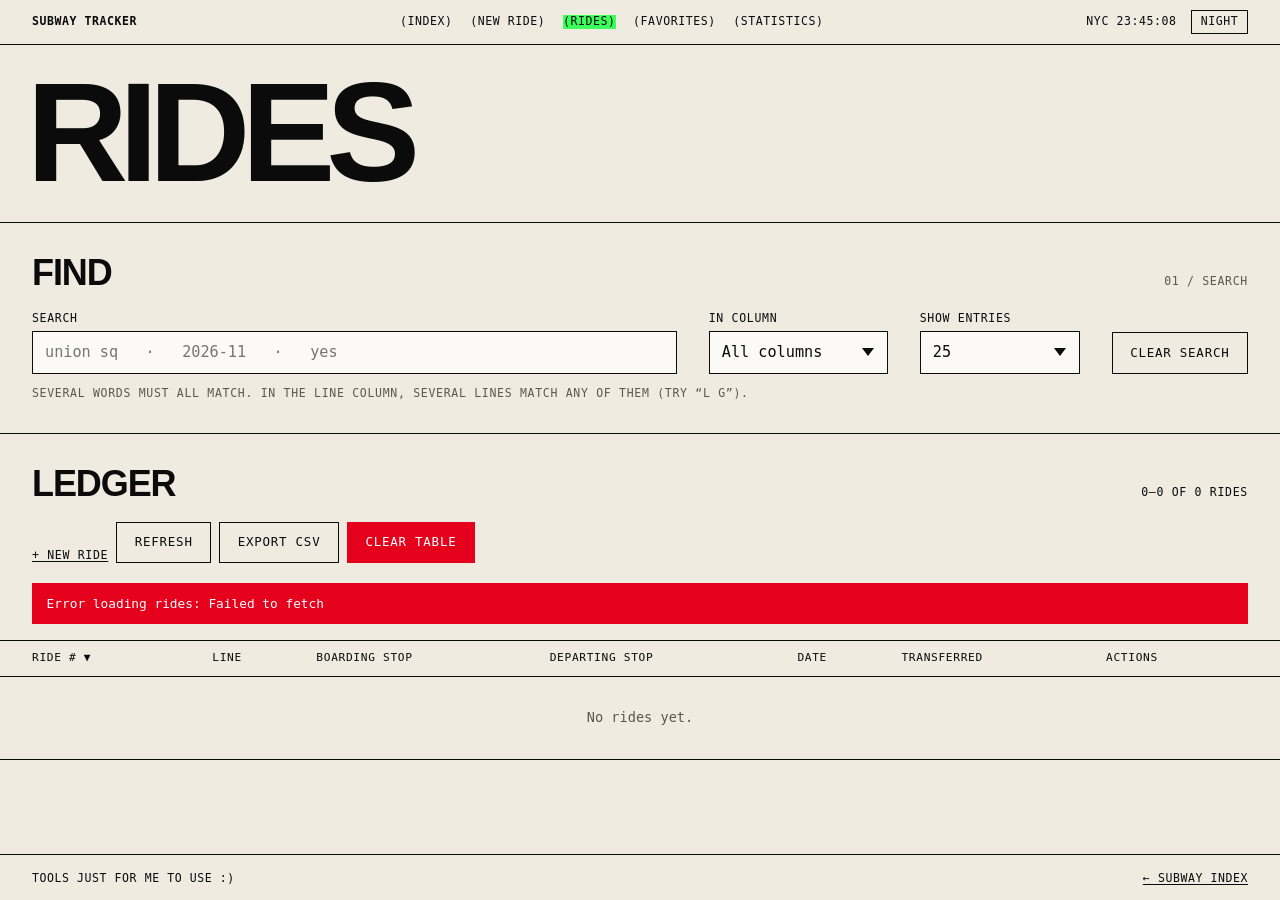
==== rides/index.html @ e181d239 "bubble sizing and animation changes" ====
<!DOCTYPE html>
<html lang="en">

<head>
  <meta charset="UTF-8" />
  <meta name="viewport" content="width=device-width, initial-scale=1.0" />
  <title>Rides — Subway Tracker</title>
  <link rel="icon" type="image/x-icon" href="../../forrest.ico">
  <link rel="stylesheet" href="../../assets/site.css">
  <script src="../../assets/theme.js"></script>
</head>

<body>

  <header class="top">
    <a class="top-id" href="../">Subway Tracker</a>
    <nav class="nav" aria-label="Subway">
      <a href="../">Index</a>
      <a href="../ride/">New ride</a>
      <a href="." aria-current="page">Rides</a>
      <a href="../favorites/">Favorites</a>
      <a href="../stats/">Statistics</a>
    </nav>
    <span class="clock" data-clock>NYC --:--:--</span>
  </header>

  <main class="page">

    <section class="sect">
      <h1 class="display display--md">Rides</h1>
    </section>

    <section class="sect">
      <div class="sect-head">
        <h2>Find</h2>
        <span class="label muted">01 / Search</span>
      </div>

      <div class="toolbar">
        <div class="field grow">
          <label for="search">Search</label>
          <input type="text" id="search" placeholder="union sq   ·   2026-11   ·   yes" autocomplete="off"
            spellcheck="false" />
        </div>
        <div class="field">
          <label for="scope">In column</label>
          <select id="scope">
            <option value="all">All columns</option>
            <option value="ride_number">Ride #</option>
            <option value="line">Line</option>
            <option value="board_stop">Boarding stop</option>
            <option value="depart_stop">Departing stop</option>
            <option value="date">Date</option>
            <option value="transferred">Transferred</option>
          </select>
        </div>
        <div class="field">
          <label for="entriesPerPage">Show entries</label>
          <select id="entriesPerPage">
            <option value="25" selected>25</option>
            <option value="50">50</option>
            <option value="100">100</option>
            <option value="all">All</option>
          </select>
        </div>
        <button type="button" class="ghost" id="clearSearch">Clear search</button>
      </div>
      <p class="label muted" style="margin-top: 0.75rem;">Several words must all match. In the Line column, several
        lines match any of them (try “L G”).</p>
    </section>

    <section class="sect sect--flush">
      <div class="sect-head">
        <h2>Ledger</h2>
        <span class="status" id="resultCount" aria-live="polite">Loading rides...</span>
      </div>

      <div class="actions pad" style="margin-bottom: 1.25rem;">
        <a href="../ride/" class="label">+ New ride</a>
        <button type="button" class="ghost" id="refreshBtn">Refresh</button>
        <button type="button" class="ghost" id="exportBtn">Export CSV</button>
        <button type="button" class="danger" id="clearTableBtn">Clear table</button>
      </div>

      <div id="message" class="msg pad-msg" role="status"></div>

      <div class="table-wrap">
        <table id="ridesTable">
          <thead>
            <tr>
              <th data-sortable data-key="ride_number">Ride #</th>
              <th data-sortable data-key="line">Line</th>
              <th data-sortable data-key="board_stop">Boarding Stop</th>
              <th data-sortable data-key="depart_stop">Departing Stop</th>
              <th data-sortable data-key="date">Date</th>
              <th data-sortable data-key="transferred">Transferred</th>
              <th>Actions</th>
            </tr>
          </thead>
          <tbody></tbody>
        </table>
      </div>
      <div id="paginationControls" class="pad" style="margin-top: 1rem;"></div>
    </section>

  </main>

  <footer class="foot">
    <span>Tools just for me to use :)</span>
    <a href="../">← Subway index</a>
  </footer>

  <script src="../../assets/site.js"></script>
  <script>
    const backendUrl = 'https://subway-tracker-production.up.railway.app';

    const COLUMNS = [
      { key: 'ride_number', label: 'Ride #' },
      { key: 'line', label: 'Line' },
      { key: 'board_stop', label: 'Boarding Stop' },
      { key: 'depart_stop', label: 'Departing Stop' },
      { key: 'date', label: 'Date' },
      { key: 'transferred', label: 'Transferred' }
    ];

    const tbody = document.querySelector('#ridesTable tbody');
    const searchInput = document.getElementById('search');
    const scopeSelect = document.getElementById('scope');
    const messageDiv = document.getElementById('message');

    let stopsByLine = {};
    let allRides = [];
    let visible = [];
    let sortKey = 'ride_number';
    let sortDir = 'desc';
    let page = 1;
    let perPage = 25;
    let editing = null; // { id, draft }

    // ── helpers ──────────────────────────────────────────────────────────────
    const esc = s => String(s == null ? '' : s)
      .replace(/&/g, '&amp;').replace(/</g, '&lt;').replace(/>/g, '&gt;').replace(/"/g, '&quot;');
    const reEsc = s => s.replace(/[.*+?^${}()|[\]\\]/g, '\\$&');

    function cellText(ride, key) {
      if (key === 'transferred') return ride.transferred ? 'Yes' : 'No';
      return String(ride[key] == null ? '' : ride[key]);
    }

    function setMessage(text, kind) {
      messageDiv.textContent = text;
      messageDiv.className = kind ? `msg pad-msg ${kind}` : 'msg pad-msg';
    }

    // Wraps each search term in <mark>, escaping everything else.
    function highlight(text, terms) {
      if (!terms.length) return esc(text);
      const re = new RegExp(`(${terms.map(reEsc).join('|')})`, 'gi');
      return text.split(re).map((part, i) => (i % 2 ? `<mark>${esc(part)}</mark>` : esc(part))).join('');
    }

    function searchTerms() {
      return searchInput.value.trim().toLowerCase().split(/\s+/).filter(Boolean);
    }

    function matches(ride, terms, scope) {
      if (!terms.length) return true;
      if (scope === 'line') {
        const line = cellText(ride, 'line').toLowerCase();
        return terms.some(t => line === t);
      }
      const hay = (scope === 'all' ? COLUMNS.map(c => cellText(ride, c.key)).join(' | ') : cellText(ride, scope)).toLowerCase();
      return terms.every(t => hay.includes(t));
    }

    function compare(a, b) {
      let x, y;
      if (sortKey === 'ride_number') {
        x = parseInt(a.ride_number, 10);
        y = parseInt(b.ride_number, 10);
      } else if (sortKey === 'date') {
        x = new Date(a.date);
        y = new Date(b.date);
      } else {
        x = cellText(a, sortKey).toLowerCase();
        y = cellText(b, sortKey).toLowerCase();
      }
      if (x < y) return sortDir === 'asc' ? -1 : 1;
      if (x > y) return sortDir === 'asc' ? 1 : -1;
      return 0;
    }

    function applyFilters(resetPage) {
      const terms = searchTerms();
      const scope = scopeSelect.value;
      visible = allRides.filter(r => matches(r, terms, scope)).sort(compare);
      if (resetPage) page = 1;
      const pages = Math.max(1, Math.ceil(visible.length / perPage));
      if (page > pages) page = pages;
      renderTable();
    }

    // ── password gate (same as the other pages) ───────────────────────────────
    async function validatePassword(operation = 'modify data') {
      if (localStorage.getItem('gbonez_trusted') === 'true') return true;

      const password = prompt(`Please enter the admin password to ${operation}:`);
      if (!password) return false;

      try {
        const response = await fetch(`${backendUrl}/validate-password`, {
          method: 'POST',
          headers: { 'Content-Type': 'application/json' },
          body: JSON.stringify({ password })
        });

        if (response.ok) {
          localStorage.setItem('gbonez_trusted', 'true');
          return true;
        }
        const errorData = await response.json();
        alert(`❌ ${errorData.detail || 'Invalid password'}`);
        return false;
      } catch (error) {
        console.error('Password validation error:', error);
        alert(`❌ Error validating password: ${error.message}`);
        return false;
      }
    }

    // ── loading ──────────────────────────────────────────────────────────────
    async function fetchRides() {
      document.getElementById('resultCount').textContent = 'Loading rides...';
      try {
        const res = await fetch(`${backendUrl}/rides/?per_page=10000`);
        if (!res.ok) throw new Error(`HTTP ${res.status}: ${await res.text()}`);
        const data = await res.json();
        allRides = data.rides || data;
        setMessage('', '');
      } catch (err) {
        console.error('Fetch error:', err);
        allRides = [];
        setMessage(`Error loading rides: ${err.message}`, 'error');
      }
      applyFilters(true);
    }

    // ── table ────────────────────────────────────────────────────────────────
    function stopOptions(line, current) {
      const stops = stopsByLine[line] || [];
      const list = current && !stops.includes(current) ? [current, ...stops] : stops;
      return list.map(s => `<option value="${esc(s)}"${s === current ? ' selected' : ''}>${esc(s)}</option>`).join('');
    }

    function lineOptions(current) {
      const lines = Object.keys(stopsByLine).sort();
      if (current && !lines.includes(current)) lines.unshift(current);
      return lines.map(l => `<option value="${esc(l)}"${l === current ? ' selected' : ''}>${esc(l)}</option>`).join('');
    }

    function viewRow(ride, terms, scope) {
      const mark = key => (scope === 'all' || scope === key ? terms : []);
      const tr = document.createElement('tr');
      tr.innerHTML = `
        <td>${highlight(cellText(ride, 'ride_number'), mark('ride_number'))}</td>
        <td>${window.mtaBullet(ride.line)}</td>
        <td>${highlight(cellText(ride, 'board_stop'), mark('board_stop'))}</td>
        <td>${highlight(cellText(ride, 'depart_stop'), mark('depart_stop'))}</td>
        <td>${highlight(cellText(ride, 'date'), mark('date'))}</td>
        <td>${highlight(cellText(ride, 'transferred'), mark('transferred'))}</td>
        <td class="row-actions">
          <button type="button" class="link edit" data-act="edit" data-id="${ride.id}">Edit</button>
          <button type="button" class="link" data-act="delete" data-id="${ride.id}">Delete</button>
        </td>`;
      return tr;
    }

    function editRow(ride) {
      const d = editing.draft;
      const tr = document.createElement('tr');
      tr.className = 'editing';
      tr.dataset.id = ride.id;
      tr.innerHTML = `
        <td>${esc(ride.ride_number)}</td>
        <td><select data-f="line" aria-label="Line">${lineOptions(d.line)}</select></td>
        <td><select data-f="board_stop" aria-label="Boarding stop">${stopOptions(d.line, d.board_stop)}</select></td>
        <td><select data-f="depart_stop" aria-label="Departing stop">${stopOptions(d.line, d.depart_stop)}</select></td>
        <td><input type="date" data-f="date" value="${esc(d.date)}" aria-label="Date"></td>
        <td><input type="checkbox" data-f="transferred" aria-label="Transferred"${d.transferred ? ' checked' : ''}></td>
        <td class="row-actions">
          <button type="button" class="primary" data-act="save" data-id="${ride.id}">Save</button>
          <button type="button" class="ghost" data-act="cancel" data-id="${ride.id}">Cancel</button>
        </td>`;
      return tr;
    }

    function renderTable() {
      const terms = searchTerms();
      const scope = scopeSelect.value;

      document.querySelectorAll('#ridesTable th[data-key]').forEach(th => {
        const key = th.dataset.key;
        const col = COLUMNS.find(c => c.key === key);
        const active = key === sortKey;
        th.textContent = col.label + (active ? (sortDir === 'asc' ? ' ▲' : ' ▼') : '');
        th.setAttribute('aria-sort', active ? (sortDir === 'asc' ? 'ascending' : 'descending') : 'none');
      });

      tbody.innerHTML = '';
      const start = (page - 1) * perPage;
      const slice = visible.slice(start, start + perPage);

      if (!slice.length) {
        const tr = document.createElement('tr');
        tr.innerHTML = `<td colspan="7" class="empty-cell">${allRides.length ? 'No rides match that search.' : 'No rides yet.'}</td>`;
        tbody.appendChild(tr);
      }
      slice.forEach(ride => {
        tbody.appendChild(editing && editing.id === ride.id ? editRow(ride) : viewRow(ride, terms, scope));
      });

      const filtered = terms.length > 0;
      const shownFrom = visible.length ? start + 1 : 0;
      const shownTo = Math.min(start + perPage, visible.length);
      document.getElementById('resultCount').textContent = filtered
        ? `${visible.length} of ${allRides.length} rides match${visible.length ? ` · showing ${shownFrom}–${shownTo}` : ''}`
        : `${shownFrom}–${shownTo} of ${allRides.length} rides`;

      renderPagination();
    }

    function renderPagination() {
      const container = document.getElementById('paginationControls');
      container.innerHTML = '';
      const totalPages = Math.ceil(visible.length / perPage);
      if (totalPages <= 1) return;

      const wrapper = document.createElement('div');
      wrapper.className = 'pagination-wrapper';
      const make = (label, onClick, disabled) => {
        const btn = document.createElement('button');
        btn.type = 'button';
        btn.className = 'ghost';
        btn.textContent = label;
        btn.disabled = disabled;
        btn.onclick = onClick;
        return btn;
      };
      wrapper.append(
        make('« First', () => { page = 1; renderTable(); }, page === 1),
        make('‹ Prev', () => { page--; renderTable(); }, page === 1)
      );
      const label = document.createElement('span');
      label.textContent = `Page ${page} of ${totalPages}`;
      wrapper.append(label);
      wrapper.append(
        make('Next ›', () => { page++; renderTable(); }, page === totalPages),
        make('Last »', () => { page = totalPages; renderTable(); }, page === totalPages)
      );
      container.appendChild(wrapper);
    }

    // ── row actions (edit / save / cancel / delete) ──────────────────────────
    const findRide = id => allRides.find(r => String(r.id) === String(id));

    tbody.addEventListener('click', async event => {
      const btn = event.target.closest('button[data-act]');
      if (!btn) return;
      const ride = findRide(btn.dataset.id);
      if (!ride) return;

      if (btn.dataset.act === 'edit') {
        editing = {
          id: ride.id,
          draft: {
            line: ride.line,
            board_stop: ride.board_stop,
            depart_stop: ride.depart_stop,
            date: ride.date,
            transferred: !!ride.transferred
          }
        };
        setMessage('', '');
        renderTable();
        const row = tbody.querySelector('tr.editing');
        if (row) row.querySelector('select').focus();
      } else if (btn.dataset.act === 'cancel') {
        editing = null;
        renderTable();
      } else if (btn.dataset.act === 'save') {
        await saveEdit(ride, btn);
      } else if (btn.dataset.act === 'delete') {
        await deleteRide(ride);
      }
    });

    // Keep the draft in step with the inputs; changing the line refreshes the stops in place.
    tbody.addEventListener('change', event => {
      const el = event.target;
      const field = el.dataset && el.dataset.f;
      if (!field || !editing) return;
      const d = editing.draft;
      d[field] = el.type === 'checkbox' ? el.checked : el.value;

      if (field === 'line') {
        const row = el.closest('tr');
        d.board_stop = '';
        d.depart_stop = '';
        row.querySelector('[data-f="board_stop"]').innerHTML = `<option value="">Select stop</option>${stopOptions(d.line, '')}`;
        row.querySelector('[data-f="depart_stop"]').innerHTML = `<option value="">Select stop</option>${stopOptions(d.line, '')}`;
      }
    });

    async function saveEdit(ride, btn) {
      const d = editing.draft;
      if (!d.line || !d.board_stop || !d.depart_stop || !d.date) {
        setMessage('Fill in the line, both stops and the date before saving.', 'warning');
        return;
      }
      if (!(await validatePassword('edit this ride'))) return;

      btn.disabled = true;
      try {
        const res = await fetch(`${backendUrl}/rides/${ride.id}`, {
          method: 'PUT',
          headers: { 'Content-Type': 'application/json' },
          body: JSON.stringify({
            line: d.line,
            board_stop: d.board_stop,
            depart_stop: d.depart_stop,
            date: d.date,
            transferred: d.transferred
          })
        });
        const result = await res.json().catch(() => ({}));
        if (!res.ok) {
          const hint = res.status === 405 ? ' The server may need redeploying to support editing.' : '';
          setMessage(`Could not save (${res.status}): ${result.detail || 'Unknown error'}.${hint}`, 'error');
          btn.disabled = false;
          return;
        }
        Object.assign(ride, result.ride || { ...d });
        editing = null;
        setMessage(`Updated ride #${ride.ride_number}.`, 'success');
        applyFilters(false);
      } catch (err) {
        console.error('Save error:', err);
        setMessage(`Could not save: ${err.message}`, 'error');
        btn.disabled = false;
      }
    }

    async function deleteRide(ride) {
      if (!confirm(`Delete ride #${ride.ride_number}?`)) return;
      if (!(await validatePassword('delete this ride'))) return;

      try {
        const res = await fetch(`${backendUrl}/rides/${ride.id}`, { method: 'DELETE' });
        if (!res.ok) throw new Error(`HTTP ${res.status}`);
        allRides = allRides.filter(r => r.id !== ride.id);
        if (editing && editing.id === ride.id) editing = null;
        setMessage(`Deleted ride #${ride.ride_number}.`, 'success');
        applyFilters(false);
      } catch (err) {
        console.error('Delete error:', err);
        setMessage(`Could not delete ride #${ride.ride_number}: ${err.message}`, 'error');
      }
    }

    // ── toolbar ──────────────────────────────────────────────────────────────
    let searchTimer = null;
    searchInput.addEventListener('input', () => {
      clearTimeout(searchTimer);
      searchTimer = setTimeout(() => applyFilters(true), 90);
    });
    scopeSelect.addEventListener('change', () => applyFilters(true));

    document.getElementById('clearSearch').addEventListener('click', () => {
      searchInput.value = '';
      scopeSelect.value = 'all';
      applyFilters(true);
      searchInput.focus();
    });

    document.getElementById('entriesPerPage').addEventListener('change', event => {
      perPage = event.target.value === 'all' ? Math.max(allRides.length, 1) : parseInt(event.target.value, 10);
      page = 1;
      renderTable();
    });

    document.querySelectorAll('#ridesTable th[data-key]').forEach(th => {
      th.tabIndex = 0;
      const sort = () => {
        const key = th.dataset.key;
        if (key === sortKey) {
          sortDir = sortDir === 'asc' ? 'desc' : 'asc';
        } else {
          sortKey = key;
          sortDir = 'asc';
        }
        applyFilters(false);
      };
      th.addEventListener('click', sort);
      th.addEventListener('keydown', e => {
        if (e.key === 'Enter' || e.key === ' ') {
          e.preventDefault();
          sort();
        }
      });
    });

    document.getElementById('refreshBtn').addEventListener('click', () => { editing = null; fetchRides(); });
    document.getElementById('exportBtn').addEventListener('click', () => {
      window.location.href = `${backendUrl}/export-csv/`;
    });

    document.getElementById('clearTableBtn').addEventListener('click', async () => {
      if (!confirm('Are you sure you want to delete ALL rides? This cannot be undone.')) return;
      if (!(await validatePassword('clear all rides from the database'))) return;
      try {
        const res = await fetch(`${backendUrl}/rides/`, { method: 'DELETE' });
        if (!res.ok) throw new Error(`HTTP ${res.status}`);
        allRides = [];
        editing = null;
        setMessage('Cleared all rides.', 'success');
        applyFilters(true);
      } catch (err) {
        console.error('Clear error:', err);
        setMessage(`Could not clear rides: ${err.message}`, 'error');
      }
    });

    window.addEventListener('DOMContentLoaded', async () => {
      try {
        const response = await fetch('../../data/stops.json');
        stopsByLine = await response.json();
      } catch (error) {
        console.error('Failed to load subway data:', error);
      }
      fetchRides();
    });
  </script>
</body>

</html>
---- assets/site.css ----
/*
  gbonez.org — shared styles

  Principles, each lifted from the Are.na boards this was designed from:
  - raw HTML honesty: hairline rules, square corners, underlined links, no shadows
  - one oversized grotesk for headlines, one mono for everything that is a label
  - flat colour fields that invert on hover; a highlighter for emphasis
  - ledger tables; dark panels for data
  - the only decoration is the MTA line bullet

  Night mode swaps the surface/ink variables below. Text that sits on an accent
  colour uses --on-accent / --on-blue so it stays legible in both themes.
*/

:root {
  color-scheme: light;

  --paper: #efebe0;
  --white: #fbfaf6;
  --ink: #0b0b0b;
  --ink-2: #5b584f;
  --rule-soft: #c8c2b0;
  --blue: #1f2bff;
  --green: #3dff5c;
  --pink: #ffb8f2;
  --red: #e5001c;
  --on-accent: #0b0b0b;
  --on-blue: #efebe0;
  --panel: #0b0b0b;

  --sans: "Helvetica Neue", Helvetica, Arial, sans-serif;
  --mono: ui-monospace, "SF Mono", "JetBrains Mono", Menlo, Consolas, monospace;
  --gutter: clamp(1rem, 2.5vw, 2rem);
}

:root[data-theme="dark"] {
  color-scheme: dark;

  --paper: #141517;
  --white: #1c1d20;
  --ink: #ece8dc;
  --ink-2: #a39f93;
  --rule-soft: #34353a;
  --blue: #5563ff;
  --red: #ff3b4f;
}

:root[data-theme="dark"] select {
  background-image: url("data:image/svg+xml,%3Csvg xmlns='http://www.w3.org/2000/svg' width='12' height='8' viewBox='0 0 12 8'%3E%3Cpath d='M0 0h12L6 8z' fill='%23ece8dc'/%3E%3C/svg%3E");
}

* {
  box-sizing: border-box;
  margin: 0;
  padding: 0;
}

html {
  background: var(--paper);
  color: var(--ink);
  -webkit-text-size-adjust: 100%;
}

body {
  font-family: var(--sans);
  font-size: 1rem;
  line-height: 1.45;
  min-height: 100vh;
  display: flex;
  flex-direction: column;
}

::selection {
  background: var(--green);
  color: var(--on-accent);
}

a {
  color: inherit;
  text-decoration: underline;
  text-decoration-thickness: 1px;
  text-underline-offset: 0.18em;
}

a:hover {
  background: var(--blue);
  color: var(--on-blue);
  text-decoration: none;
}

:focus-visible {
  outline: 3px solid var(--blue);
  outline-offset: 2px;
}

.hidden {
  display: none !important;
}

.pad {
  padding-inline: var(--gutter);
}

/* ───────── type ───────── */

h1,
h2,
h3 {
  font-weight: 700;
  line-height: 1;
  letter-spacing: -0.03em;
}

h2 {
  font-size: clamp(1.5rem, 3vw, 2.25rem);
  text-transform: uppercase;
}

h3 {
  font-size: 1.1rem;
}

p + p {
  margin-top: 0.75em;
}

.display {
  font-family: var(--sans);
  font-weight: 700;
  font-size: clamp(3.25rem, 15vw, 15rem);
  line-height: 0.8;
  letter-spacing: -0.065em;
  text-transform: uppercase;
  margin-left: -0.04em;
  overflow-wrap: anywhere;
}

.display--md {
  font-size: clamp(2.75rem, 11vw, 9rem);
}

.label {
  font: 500 0.72rem/1.3 var(--mono);
  text-transform: uppercase;
  letter-spacing: 0.06em;
}

.muted {
  color: var(--ink-2);
}

.lede {
  font-weight: 500;
  font-size: clamp(1.35rem, 3vw, 2.4rem);
  line-height: 1.12;
  letter-spacing: -0.025em;
  max-width: 32ch;
}

.hl {
  background: var(--green);
  color: var(--on-accent);
  padding: 0 0.15em;
  -webkit-box-decoration-break: clone;
  box-decoration-break: clone;
}

.hl--pink {
  background: var(--pink);
  color: var(--on-accent);
}

/* ───────── frame ───────── */

.top {
  display: grid;
  grid-template-columns: auto 1fr auto;
  align-items: center;
  gap: 0.5rem var(--gutter);
  padding: 0.65rem var(--gutter);
  border-bottom: 1px solid var(--ink);
  font: 500 0.72rem/1.2 var(--mono);
  text-transform: uppercase;
  letter-spacing: 0.05em;
}

.top a {
  text-decoration: none;
}

.top-id {
  font-weight: 700;
}

.nav {
  display: flex;
  flex-wrap: wrap;
  gap: 0.25rem 1.1rem;
  justify-content: center;
}

.nav a::before {
  content: "(";
}

.nav a::after {
  content: ")";
}

.nav a[aria-current="page"] {
  background: var(--green);
  color: var(--on-accent);
}

.nav a:hover {
  background: var(--blue);
  color: var(--on-blue);
}

.clock {
  font-variant-numeric: tabular-nums;
  white-space: nowrap;
}

.tools {
  display: flex;
  align-items: center;
  justify-content: flex-end;
  gap: 0.9rem;
}

.theme-toggle {
  font: inherit;
  letter-spacing: inherit;
  text-transform: inherit;
  color: var(--ink);
  background: transparent;
  border: 1px solid var(--ink);
  padding: 0.3rem 0.55rem;
  line-height: 1;
}

.theme-toggle:hover:not(:disabled) {
  background: var(--ink);
  border-color: var(--ink);
  color: var(--paper);
}

.page {
  flex: 1;
}

.sect {
  padding: var(--gutter);
  border-top: 1px solid var(--ink);
}

.sect:first-child {
  border-top: 0;
}

.sect--flush {
  padding-inline: 0;
}

.sect-head {
  display: flex;
  justify-content: space-between;
  align-items: baseline;
  gap: 1rem;
  margin-bottom: 1.25rem;
}

.sect--flush > .sect-head {
  padding-inline: var(--gutter);
}

.foot {
  display: flex;
  flex-wrap: wrap;
  justify-content: space-between;
  gap: 0.5rem 2rem;
  padding: 0.9rem var(--gutter);
  border-top: 1px solid var(--ink);
  font: 500 0.72rem/1.4 var(--mono);
  text-transform: uppercase;
  letter-spacing: 0.05em;
}

/* ───────── MTA bullet — the only ornament ───────── */

.bullet {
  display: inline-flex;
  align-items: center;
  justify-content: center;
  width: 1.7em;
  height: 1.7em;
  border-radius: 50%;
  font: 700 0.85em/1 var(--sans);
  letter-spacing: 0;
  text-transform: none;
  vertical-align: middle;
  flex-shrink: 0;
}

.bullet[data-len="2"] {
  font-size: 0.7em;
}

.bullet[data-len="3"] {
  font-size: 0.56em;
}

.bullet--lg {
  font-size: clamp(1.5rem, 4.2vw, 3.4rem);
}

/* ───────── index list (home) ───────── */

.index {
  list-style: none;
  border-top: 1px solid var(--ink);
}

.index li {
  border-bottom: 1px solid var(--ink);
}

.index li:last-child {
  border-bottom: 0;
}

.index a {
  display: grid;
  grid-template-columns: 3.5rem 1fr minmax(0, 20rem);
  align-items: baseline;
  gap: var(--gutter);
  padding: 0.4rem var(--gutter) 0.6rem;
  text-decoration: none;
}

.index .n {
  font: 500 0.72rem/1 var(--mono);
  letter-spacing: 0.06em;
}

.index .t {
  font-weight: 700;
  font-size: clamp(2.2rem, 7.5vw, 6.5rem);
  line-height: 0.95;
  letter-spacing: -0.05em;
  text-transform: uppercase;
  white-space: nowrap;
}

.index .t i {
  font-style: normal;
  display: inline-block;
  transition: transform 0.15s ease;
}

.index a:hover .t i {
  transform: translateX(0.12em);
}

.index .d {
  font: 500 0.72rem/1.35 var(--mono);
  text-transform: uppercase;
  letter-spacing: 0.05em;
  text-align: right;
}

.readout {
  display: grid;
  grid-template-columns: repeat(auto-fit, minmax(12rem, 1fr));
}

.readout > div {
  padding: var(--gutter);
  border-right: 1px solid var(--ink);
}

.readout > div:last-child {
  border-right: 0;
}

.readout .label {
  white-space: nowrap;
}

.readout .v {
  display: block;
  font-weight: 700;
  font-size: clamp(1.6rem, 4vw, 3.2rem);
  line-height: 0.95;
  letter-spacing: -0.04em;
  margin-top: 0.35rem;
  font-variant-numeric: tabular-nums;
}

.readout .v .bullet {
  font-size: 0.7em;
}

.readout .v--sm {
  font-size: clamp(1rem, 1.7vw, 1.5rem);
  line-height: 1.15;
  letter-spacing: -0.02em;
}

.strip {
  display: flex;
  flex-wrap: wrap;
  gap: 0.35rem;
  font-size: clamp(1rem, 2.4vw, 1.6rem);
}

/* ───────── forms ───────── */

label,
.field-label {
  display: block;
  font: 500 0.72rem/1.3 var(--mono);
  text-transform: uppercase;
  letter-spacing: 0.06em;
  margin-bottom: 0.35rem;
}

select,
input[type="date"],
input[type="url"],
input[type="text"] {
  font: 400 0.95rem/1.2 var(--mono);
  color: var(--ink);
  background-color: var(--white);
  border: 1px solid var(--ink);
  border-radius: 0;
  padding: 0.7rem 0.75rem;
  width: 100%;
}

select {
  -webkit-appearance: none;
  appearance: none;
  padding-right: 2.25rem;
  background-image: url("data:image/svg+xml,%3Csvg xmlns='http://www.w3.org/2000/svg' width='12' height='8' viewBox='0 0 12 8'%3E%3Cpath d='M0 0h12L6 8z' fill='%230b0b0b'/%3E%3C/svg%3E");
  background-repeat: no-repeat;
  background-position: right 0.8rem center;
  cursor: pointer;
}

select:hover,
input:hover {
  background-color: var(--pink);
  color: var(--on-accent);
}

input[type="checkbox"] {
  -webkit-appearance: none;
  appearance: none;
  display: inline-grid;
  place-content: center;
  width: 1.4rem;
  height: 1.4rem;
  margin-right: 0.65rem;
  vertical-align: -0.35em;
  border: 1px solid var(--ink);
  background: var(--white);
  cursor: pointer;
}

input[type="checkbox"]:checked {
  background: var(--green);
  color: var(--on-accent);
}

input[type="checkbox"]:checked::after {
  content: "×";
  font: 700 1.2rem/1 var(--mono);
}

.check {
  display: flex;
  align-items: flex-start;
  text-transform: none;
  font: 500 0.9rem/1.35 var(--mono);
  letter-spacing: 0;
  cursor: pointer;
}

.check input {
  flex-shrink: 0;
  margin-top: 0.05rem;
}

button {
  font: 500 0.78rem/1 var(--mono);
  text-transform: uppercase;
  letter-spacing: 0.06em;
  color: var(--paper);
  background: var(--ink);
  border: 1px solid var(--ink);
  border-radius: 0;
  padding: 0.85rem 1.1rem;
  cursor: pointer;
}

button:hover:not(:disabled) {
  background: var(--blue);
  border-color: var(--blue);
  color: var(--on-blue);
}

button:disabled {
  opacity: 0.35;
  cursor: not-allowed;
}

button.primary {
  background: var(--green);
  color: var(--on-accent);
}

button.primary:hover:not(:disabled) {
  background: var(--ink);
  border-color: var(--ink);
  color: var(--paper);
}

button.ghost {
  background: transparent;
  color: var(--ink);
}

button.ghost:hover:not(:disabled) {
  background: var(--ink);
  border-color: var(--ink);
  color: var(--paper);
}

button.danger {
  background: var(--red);
  border-color: var(--red);
  color: #fff;
}

button.danger:hover:not(:disabled) {
  background: var(--ink);
  border-color: var(--ink);
}

button.link {
  background: none;
  border: 0;
  padding: 0;
  color: inherit;
  letter-spacing: 0.06em;
  text-decoration: underline;
  text-underline-offset: 0.18em;
}

button.link:hover:not(:disabled) {
  background: var(--red);
  color: #fff;
  text-decoration: none;
}

.form-grid {
  display: grid;
  grid-template-columns: repeat(auto-fit, minmax(14rem, 1fr));
  gap: 1.25rem var(--gutter);
  align-items: end;
}

.form-grid .wide {
  grid-column: 1 / -1;
}

.stop-row {
  display: grid;
  grid-template-columns: 1fr auto;
  gap: 0.5rem;
  align-items: end;
}

.swap-btn {
  display: inline-flex;
  align-items: center;
  justify-content: center;
  padding: 0.7rem 0.75rem;
  background: var(--white);
  color: var(--ink);
}

.swap-btn:hover:not(:disabled) {
  background: var(--ink);
  border-color: var(--ink);
  color: var(--paper);
}

.actions {
  display: flex;
  flex-wrap: wrap;
  gap: 0.5rem;
  align-items: end;
}

.actions > div {
  min-width: 8rem;
}

.msg,
.message {
  font: 500 0.8rem/1.4 var(--mono);
  padding: 0.65rem 0.85rem;
  border: 1px solid var(--ink);
  background: var(--white);
  margin: 1rem 0;
}

.msg:empty,
.message:empty {
  display: none;
}

.msg.success,
.message.success {
  background: var(--green);
  color: var(--on-accent);
}

.msg.warning,
.message.warning {
  background: var(--pink);
  color: var(--on-accent);
}

.msg.error,
.message.error {
  background: var(--red);
  border-color: var(--red);
  color: #fff;
}

.status {
  font: 500 0.72rem/1.3 var(--mono);
  text-transform: uppercase;
  letter-spacing: 0.06em;
}

/* ───────── ledger table ───────── */

.table-wrap {
  overflow-x: auto;
  border-top: 1px solid var(--ink);
  border-bottom: 1px solid var(--ink);
}

table {
  width: 100%;
  border-collapse: collapse;
  font: 400 0.85rem/1.3 var(--mono);
}

th {
  text-align: left;
  font-weight: 500;
  font-size: 0.7rem;
  text-transform: uppercase;
  letter-spacing: 0.06em;
  padding: 0.65rem 0.75rem;
  border-bottom: 1px solid var(--ink);
  white-space: nowrap;
  user-select: none;
}

th[data-sortable] {
  cursor: pointer;
}

th[data-sortable]:hover {
  background: var(--blue);
  color: var(--on-blue);
}

td {
  padding: 0.55rem 0.75rem;
  border-bottom: 1px solid var(--rule-soft);
  vertical-align: middle;
}

tbody tr:last-child td {
  border-bottom: 0;
}

tbody tr:hover {
  background: var(--pink);
  color: var(--on-accent);
}

th:first-child,
td:first-child {
  padding-left: var(--gutter);
  font-variant-numeric: tabular-nums;
}

th:last-child,
td:last-child {
  padding-right: var(--gutter);
}

.pagination-wrapper {
  display: flex;
  flex-wrap: wrap;
  align-items: center;
  gap: 0.5rem 1rem;
  font: 500 0.72rem/1 var(--mono);
  text-transform: uppercase;
  letter-spacing: 0.06em;
}

.sr {
  position: absolute;
  width: 1px;
  height: 1px;
  overflow: hidden;
  clip: rect(0 0 0 0);
  white-space: nowrap;
}

/* ───────── rides: search + inline edit ───────── */

.toolbar {
  display: flex;
  flex-wrap: wrap;
  gap: 1rem var(--gutter);
  align-items: end;
}

.toolbar .field {
  min-width: 10rem;
}

.toolbar .grow {
  flex: 1 1 18rem;
}

mark {
  background: var(--green);
  color: var(--on-accent);
  padding: 0 0.1em;
}

.msg.pad-msg {
  margin-inline: var(--gutter);
}

.row-actions {
  white-space: nowrap;
}

.row-actions button + button {
  margin-left: 0.9rem;
}

.row-actions button.primary,
.row-actions button.ghost {
  padding: 0.45rem 0.65rem;
  font-size: 0.68rem;
}

.row-actions button.primary + button.ghost {
  margin-left: 0.4rem;
}

/* Edit mode: the controls need room, so the row gets fixed minimums and the table scrolls sideways. */
tr.editing td:nth-child(2) { min-width: 6rem; }
tr.editing td:nth-child(3),
tr.editing td:nth-child(4) { min-width: 11rem; }
tr.editing td:nth-child(5) { min-width: 9.5rem; }

button.link.edit:hover:not(:disabled) {
  background: var(--blue);
  color: var(--on-blue);
}

.empty-cell {
  padding: 2rem var(--gutter);
  text-align: center;
  color: var(--ink-2);
}

tbody tr.editing,
tbody tr.editing:hover {
  background: var(--green);
  color: var(--on-accent);
}

/* The green row stays green in night mode, so its controls use fixed light-on-dark colours. */
tr.editing td select,
tr.editing td input[type="date"] {
  padding: 0.4rem 0.5rem;
  padding-right: 1.6rem;
  font-size: 0.78rem;
  min-width: 0;
  width: 100%;
  color: #0b0b0b;
  background-color: #fbfaf6;
  border-color: #0b0b0b;
  color-scheme: light;
}

:root[data-theme="dark"] tr.editing td select {
  background-image: url("data:image/svg+xml,%3Csvg xmlns='http://www.w3.org/2000/svg' width='12' height='8' viewBox='0 0 12 8'%3E%3Cpath d='M0 0h12L6 8z' fill='%230b0b0b'/%3E%3C/svg%3E");
}

tr.editing td input[type="date"] {
  padding-right: 0.5rem;
}

tr.editing td input[type="checkbox"] {
  margin: 0;
  vertical-align: middle;
  background: #fbfaf6;
  border-color: #0b0b0b;
}

tr.editing td input[type="checkbox"]:checked {
  background: #0b0b0b;
  color: #3dff5c;
}

tr.editing td select:hover,
tr.editing td input:hover {
  background-color: var(--pink);
  color: #0b0b0b;
}

tr.editing .row-actions button.primary {
  background: #0b0b0b;
  border-color: #0b0b0b;
  color: #3dff5c;
}

tr.editing .row-actions button.primary:hover:not(:disabled) {
  background: #fbfaf6;
  border-color: #0b0b0b;
  color: #0b0b0b;
}

tr.editing .row-actions button.ghost {
  background: transparent;
  border-color: #0b0b0b;
  color: #0b0b0b;
}

tr.editing .row-actions button.ghost:hover:not(:disabled) {
  background: #0b0b0b;
  color: #3dff5c;
}

/* ───────── stats ───────── */

.filters {
  display: flex;
  flex-wrap: wrap;
  gap: 0.5rem;
}

.filter-button {
  background: transparent;
  color: var(--ink);
}

.filter-button:hover:not(:disabled) {
  background: var(--blue);
  border-color: var(--blue);
  color: var(--on-blue);
}

.filter-button.active {
  background: var(--green);
  border-color: var(--ink);
  color: var(--on-accent);
}

.range {
  display: flex;
  flex-wrap: wrap;
  gap: 1rem;
  align-items: end;
  margin-top: 1.25rem;
}

.range > div {
  min-width: 11rem;
}

.range .actions {
  min-width: 0;
}

.summary-stats {
  display: grid;
  grid-template-columns: repeat(auto-fit, minmax(11rem, 1fr));
  border-top: 1px solid var(--ink);
  border-left: 1px solid var(--ink);
}

.summary-card {
  padding: 1rem;
  border-right: 1px solid var(--ink);
  border-bottom: 1px solid var(--ink);
  display: flex;
  flex-direction: column-reverse;
  justify-content: space-between;
  gap: 1.25rem;
  min-height: 9rem;
}

.summary-card:first-child {
  background: var(--blue);
  color: var(--on-blue);
}

.summary-value {
  font-weight: 700;
  font-size: clamp(2.25rem, 5vw, 4.5rem);
  line-height: 0.9;
  letter-spacing: -0.05em;
  font-variant-numeric: tabular-nums;
  overflow-wrap: break-word;
  min-width: 0;
}

.summary-label {
  font: 500 0.72rem/1.3 var(--mono);
  text-transform: uppercase;
  letter-spacing: 0.06em;
}

.stats-grid {
  display: grid;
  grid-template-columns: repeat(auto-fit, minmax(min(100%, 34rem), 1fr));
  border-top: 1px solid var(--ink);
  border-left: 1px solid var(--ink);
  counter-reset: fig;
}

/* Data lives on a fixed dark panel in both themes (charts draw light-on-dark). */
.chart-container {
  --chart-ink: #e8e4d8;
  --chart-dim: #8a877d;
  background: var(--panel);
  color: var(--chart-ink);
  padding: 1rem;
  border-right: 1px solid var(--ink);
  border-bottom: 1px solid var(--ink);
  min-width: 0;
  counter-increment: fig;
}

.chart-title {
  display: flex;
  align-items: baseline;
  gap: 0.5em;
  font: 500 0.72rem/1.3 var(--mono);
  text-transform: uppercase;
  letter-spacing: 0.06em;
  color: var(--green);
  padding-bottom: 0.75rem;
  margin-bottom: 1rem;
  border-bottom: 1px solid #2c2d2f;
}

.chart-title::before {
  content: "+";
}

.chart-title::after {
  content: "Fig. " counter(fig, decimal-leading-zero);
  margin-left: auto;
  color: var(--chart-dim);
}

.chart-wrapper {
  position: relative;
  height: 400px;
}

.chart-wrapper .loading,
.chart-wrapper .error,
.chart-wrapper .no-data {
  display: flex;
  flex-direction: column;
  align-items: center;
  justify-content: center;
  height: 100%;
  margin: 0;
  text-align: center;
  font: 500 0.8rem/1.4 var(--mono);
  text-transform: uppercase;
  letter-spacing: 0.05em;
  color: var(--chart-dim);
}

.chart-wrapper .error {
  color: var(--pink);
}

/* ───────── import route ───────── */

.info-box {
  border: 1px solid var(--ink);
  background: var(--white);
  padding: 1rem 1.25rem;
  margin: 1.25rem 0;
  max-width: 60rem;
}

.info-box h3 {
  font: 500 0.72rem/1.3 var(--mono);
  text-transform: uppercase;
  letter-spacing: 0.06em;
  margin-bottom: 0.5rem;
}

.info-box ol {
  margin: 0.5rem 0 0.75rem 1.4rem;
  font: 400 0.85rem/1.6 var(--mono);
}

.info-box .small {
  font: 400 0.78rem/1.6 var(--mono);
  color: var(--ink-2);
}

.ride-item {
  position: relative;
  border: 1px solid var(--ink);
  background: var(--white);
  padding: 1rem 1.25rem 1.1rem;
  margin: 1rem 0;
}

.ride-item.transfer {
  border-left: 0.6rem solid var(--pink);
}

.ride-item.editing {
  background: var(--green);
  color: var(--on-accent);
}

.ride-item h3 {
  margin-bottom: 0.75rem;
}

.ride-counter {
  position: absolute;
  top: -0.8rem;
  right: 1rem;
  display: flex;
  align-items: center;
  justify-content: center;
  min-width: 1.6rem;
  height: 1.6rem;
  background: var(--ink);
  color: var(--paper);
  font: 500 0.75rem/1 var(--mono);
}

.ride-details,
.inline-edit {
  display: grid;
  grid-template-columns: repeat(auto-fit, minmax(10rem, 1fr));
  gap: 0.6rem 1rem;
}

.ride-detail {
  font: 400 0.85rem/1.35 var(--mono);
}

.ride-detail strong {
  display: block;
  font-weight: 500;
  font-size: 0.7rem;
  text-transform: uppercase;
  letter-spacing: 0.06em;
  color: var(--ink-2);
}

.ride-controls {
  display: flex;
  flex-wrap: wrap;
  gap: 0.4rem;
  margin-top: 1rem;
}

.ride-controls button {
  padding: 0.55rem 0.7rem;
  font-size: 0.7rem;
}

.ride-controls .edit-button,
.ride-controls .add-button,
.ride-controls .cancel-button {
  background: transparent;
  color: var(--ink);
}

.ride-controls .edit-button:hover:not(:disabled),
.ride-controls .add-button:hover:not(:disabled),
.ride-controls .cancel-button:hover:not(:disabled) {
  background: var(--ink);
  border-color: var(--ink);
  color: var(--paper);
}

.ride-controls .save-button {
  background: var(--ink);
  color: var(--paper);
}

.ride-controls .delete-button {
  background: var(--red);
  border-color: var(--red);
  color: #fff;
}

.ride-controls .delete-button:hover:not(:disabled) {
  background: var(--ink);
  border-color: var(--ink);
}

/* ───────── empty states / errors ───────── */

.empty {
  border: 1px dashed var(--ink);
  padding: clamp(2rem, 8vw, 6rem) var(--gutter);
  font: 500 0.85rem/1.7 var(--mono);
  text-transform: uppercase;
  letter-spacing: 0.05em;
}

.empty .cursor::after {
  content: "_";
  animation: blink 1.1s steps(1) infinite;
}

@keyframes blink {
  50% {
    opacity: 0;
  }
}

@media (prefers-reduced-motion: reduce) {
  .empty .cursor::after {
    animation: none;
  }

  .index .t i {
    transition: none;
  }
}

/* ───────── small screens ───────── */

@media (min-width: 900px) {
  .summary-stats {
    grid-template-columns: repeat(3, 1fr);
  }
}

@media (max-width: 720px) {
  .top {
    grid-template-columns: 1fr auto;
  }

  .nav {
    grid-column: 1 / -1;
    grid-row: 2;
    justify-content: flex-start;
  }

  .index a {
    grid-template-columns: 2.25rem 1fr;
  }

  .index .d {
    grid-column: 2;
    text-align: left;
  }

  .readout > div {
    border-right: 0;
    border-bottom: 1px solid var(--ink);
  }

  .readout > div:last-child {
    border-bottom: 0;
  }

  .summary-stats {
    grid-template-columns: repeat(2, 1fr);
  }

  .summary-card {
    padding: 0.75rem;
    min-height: 7rem;
  }

  .summary-value {
    font-size: 1.6rem;
  }

  .chart-wrapper {
    height: 320px;
  }

  .actions button,
  .range .actions button {
    min-height: 44px;
  }
}
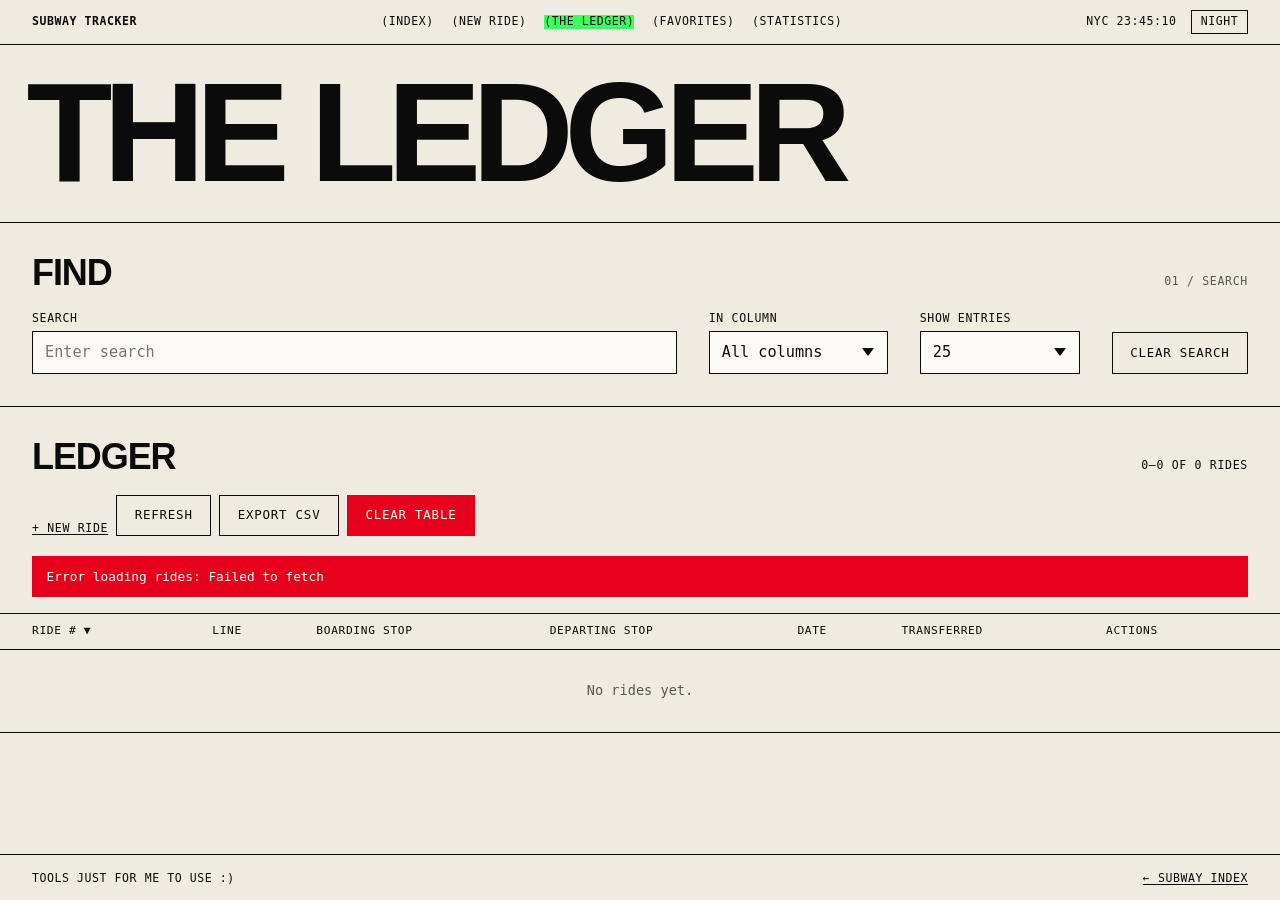
==== commit d7f2cd7c: "bubble sizing and animation changes" ====
--- a/rides/index.html
+++ b/rides/index.html
@@ -4,22 +4,22 @@
 <head>
   <meta charset="UTF-8" />
   <meta name="viewport" content="width=device-width, initial-scale=1.0" />
-  <title>Rides — Subway Tracker</title>
-  <link rel="icon" type="image/x-icon" href="../../forrest.ico">
-  <link rel="stylesheet" href="../../assets/site.css">
-  <script src="../../assets/theme.js"></script>
+  <title>The Ledger — Subway Tracker</title>
+  <link rel="icon" type="image/x-icon" href="/forrest.ico">
+  <link rel="stylesheet" href="/assets/site.css">
+  <script src="/assets/theme.js"></script>
 </head>
 
 <body>
 
   <header class="top">
-    <a class="top-id" href="../">Subway Tracker</a>
+    <a class="top-id" href="/subway/">Subway Tracker</a>
     <nav class="nav" aria-label="Subway">
-      <a href="../">Index</a>
-      <a href="../ride/">New ride</a>
-      <a href="." aria-current="page">Rides</a>
-      <a href="../favorites/">Favorites</a>
-      <a href="../stats/">Statistics</a>
+      <a href="/subway/">Index</a>
+      <a href="/subway/new/">New ride</a>
+      <a href="/rides/" aria-current="page">The Ledger</a>
+      <a href="/subway/favorites/">Favorites</a>
+      <a href="/subway/stats/">Statistics</a>
     </nav>
     <span class="clock" data-clock>NYC --:--:--</span>
   </header>
@@ -27,7 +27,7 @@
   <main class="page">
 
     <section class="sect">
-      <h1 class="display display--md">Rides</h1>
+      <h1 class="display display--md">The Ledger</h1>
     </section>
 
     <section class="sect">
@@ -39,8 +39,7 @@
       <div class="toolbar">
         <div class="field grow">
           <label for="search">Search</label>
-          <input type="text" id="search" placeholder="union sq   ·   2026-11   ·   yes" autocomplete="off"
-            spellcheck="false" />
+          <input type="text" id="search" placeholder="Enter search" autocomplete="off" spellcheck="false" />
         </div>
         <div class="field">
           <label for="scope">In column</label>
@@ -65,8 +64,6 @@
         </div>
         <button type="button" class="ghost" id="clearSearch">Clear search</button>
       </div>
-      <p class="label muted" style="margin-top: 0.75rem;">Several words must all match. In the Line column, several
-        lines match any of them (try “L G”).</p>
     </section>
 
     <section class="sect sect--flush">
@@ -76,7 +73,7 @@
       </div>
 
       <div class="actions pad" style="margin-bottom: 1.25rem;">
-        <a href="../ride/" class="label">+ New ride</a>
+        <a href="/subway/new/" class="label">+ New ride</a>
         <button type="button" class="ghost" id="refreshBtn">Refresh</button>
         <button type="button" class="ghost" id="exportBtn">Export CSV</button>
         <button type="button" class="danger" id="clearTableBtn">Clear table</button>
@@ -107,10 +104,10 @@
 
   <footer class="foot">
     <span>Tools just for me to use :)</span>
-    <a href="../">← Subway index</a>
+    <a href="/subway/">← Subway index</a>
   </footer>
 
-  <script src="../../assets/site.js"></script>
+  <script src="/assets/site.js"></script>
   <script>
     const backendUrl = 'https://subway-tracker-production.up.railway.app';
 
@@ -532,7 +529,7 @@
 
     window.addEventListener('DOMContentLoaded', async () => {
       try {
-        const response = await fetch('../../data/stops.json');
+        const response = await fetch('/data/stops.json');
         stopsByLine = await response.json();
       } catch (error) {
         console.error('Failed to load subway data:', error);
@@ -542,4 +539,4 @@
   </script>
 </body>
 
-</html>
+</html>
--- a/assets/site.css
+++ b/assets/site.css
@@ -944,7 +944,6 @@
   grid-template-columns: repeat(auto-fit, minmax(min(100%, 34rem), 1fr));
   border-top: 1px solid var(--ink);
   border-left: 1px solid var(--ink);
-  counter-reset: fig;
 }
 
 /* Data lives on a fixed dark panel in both themes (charts draw light-on-dark). */
@@ -957,7 +956,6 @@
   border-right: 1px solid var(--ink);
   border-bottom: 1px solid var(--ink);
   min-width: 0;
-  counter-increment: fig;
 }
 
 .chart-title {
@@ -975,12 +973,6 @@
 
 .chart-title::before {
   content: "+";
-}
-
-.chart-title::after {
-  content: "Fig. " counter(fig, decimal-leading-zero);
-  margin-left: auto;
-  color: var(--chart-dim);
 }
 
 .chart-wrapper {
